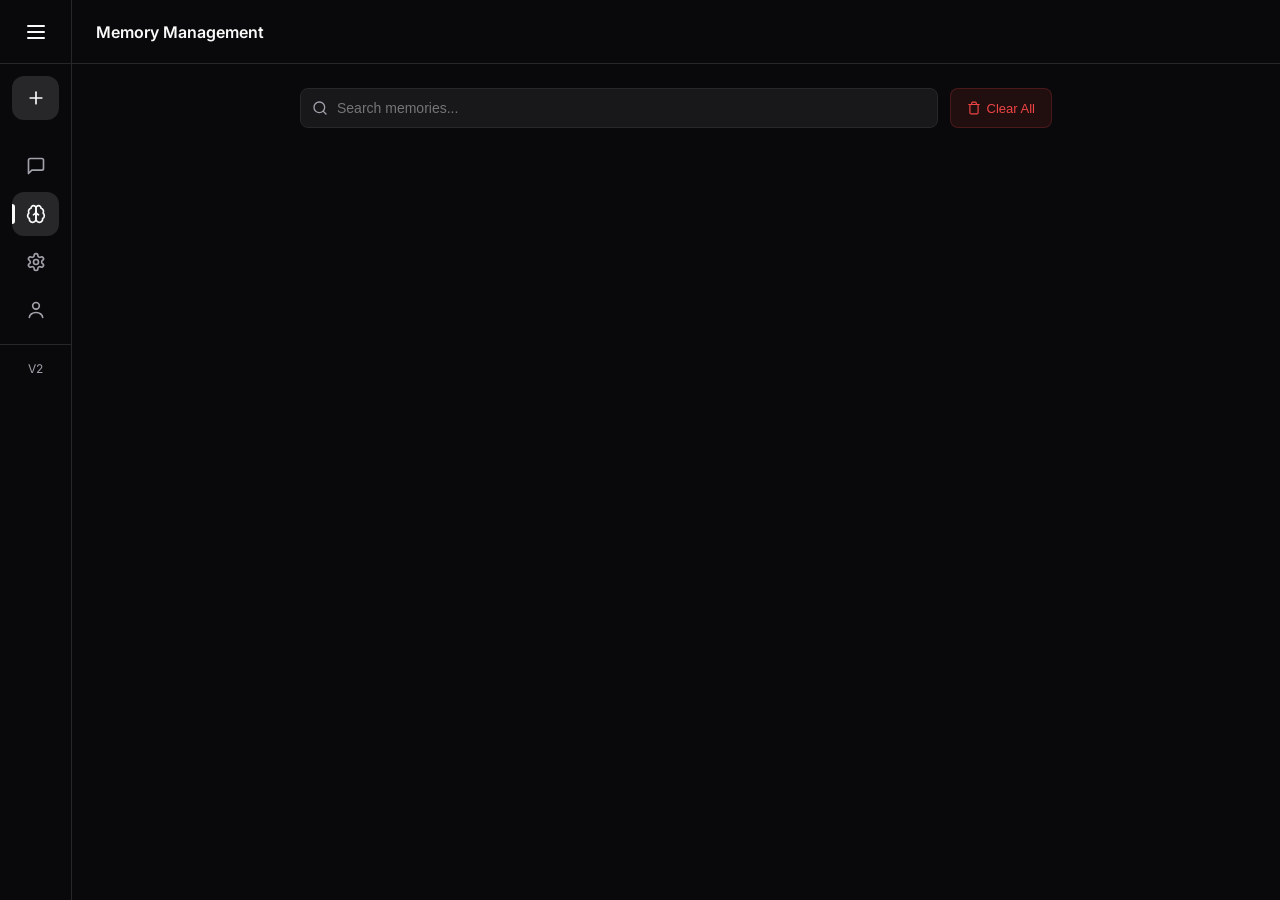
==== memory.html @ 8ae94535 "first commit" ====
<!doctype html>
<html lang="en">

<head>
  <meta charset="UTF-8" />
  <meta name="viewport" content="width=device-width, initial-scale=1.0" />
  <title>SparkV2 - Memory</title>
  <link rel="stylesheet" href="css/style.css" />
  <link rel="stylesheet" href="css/memory.css" />
  <link rel="preconnect" href="https://fonts.googleapis.com" />
  <link rel="preconnect" href="https://fonts.gstatic.com" crossorigin />
  <link href="https://fonts.googleapis.com/css2?family=Inter:wght@400;500;600&display=swap" rel="stylesheet" />
  <link rel="icon" href="assets/favicon.ico" />
</head>

<body data-theme="dark">
  <div class="app-container">
    <div id="mobile-overlay" class="overlay hidden"></div>

    <aside id="sidebar" class="sidebar collapsed">
      <div id="sidebar-header" class="sidebar-header" title="Click to Expand/Collapse">
        <div class="logo-group">
          <svg xmlns="http://www.w3.org/2000/svg" width="24" height="24" viewBox="0 0 24 24" fill="none"
            stroke="currentColor" stroke-width="2" stroke-linecap="round" stroke-linejoin="round">
            <line x1="4" x2="20" y1="12" y2="12"></line>
            <line x1="4" x2="20" y1="6" y2="6"></line>
            <line x1="4" x2="20" y1="18" y2="18"></line>
          </svg>
          <span class="sidebar-title fade-in-text">SparkV2</span>
        </div>
        <button id="sidebar-toggle-btn" class="sidebar-toggle-btn" aria-label="Toggle sidebar">
          <svg xmlns="http://www.w3.org/2000/svg" width="20" height="20" viewBox="0 0 24 24" fill="none"
            stroke="currentColor" stroke-width="2" stroke-linecap="round" stroke-linejoin="round" class="toggle-icon">
            <path d="m9 18 6-6-6-6" />
          </svg>
        </button>
      </div>

      <div class="new-chat-wrapper">
        <button class="new-chat-btn"
          onclick="localStorage.setItem('spark_chat_history', '[]'); window.location.href='index.html';"
          title="New Chat">
          <svg xmlns="http://www.w3.org/2000/svg" width="20" height="20" viewBox="0 0 24 24" fill="none"
            stroke="currentColor" stroke-width="2" stroke-linecap="round" stroke-linejoin="round">
            <path d="M5 12h14"></path>
            <path d="M12 5v14"></path>
          </svg>
          <span class="fade-in-text">New Chat</span>
        </button>
      </div>

      <nav class="sidebar-nav">
        <a href="index.html" class="nav-item" title="Chat">
          <svg xmlns="http://www.w3.org/2000/svg" width="20" height="20" viewBox="0 0 24 24" fill="none"
            stroke="currentColor" stroke-width="2" stroke-linecap="round" stroke-linejoin="round">
            <path d="M21 15a2 2 0 0 1-2 2H7l-4 4V5a2 2 0 0 1 2-2h14a2 2 0 0 1 2 2z"></path>
          </svg>
          <span class="nav-label fade-in-text">Chats</span>
        </a>
        <a href="memory.html" class="nav-item active" title="Memory">
          <svg xmlns="http://www.w3.org/2000/svg" width="20" height="20" viewBox="0 0 24 24" fill="none"
            stroke="currentColor" stroke-width="2" stroke-linecap="round" stroke-linejoin="round">
            <path d="M12 5a3 3 0 1 0-5.997.125 4 4 0 0 0-2.526 5.77 4 4 0 0 0 .556 6.588A4 4 0 1 0 12 18Z"></path>
            <path d="M12 5a3 3 0 1 1 5.997.125 4 4 0 0 1 2.526 5.77 4 4 0 0 1-.556 6.588A4 4 0 1 1 12 18Z"></path>
            <path d="M15 13a4.5 4.5 0 0 1-3-4 4.5 4.5 0 0 1-3 4"></path>
          </svg>
          <span class="nav-label fade-in-text">Memory</span>
        </a>
        <a href="settings.html" class="nav-item" title="Settings">
          <svg xmlns="http://www.w3.org/2000/svg" width="20" height="20" viewBox="0 0 24 24" fill="none"
            stroke="currentColor" stroke-width="2" stroke-linecap="round" stroke-linejoin="round">
            <path
              d="M12.22 2h-.44a2 2 0 0 0-2 2v.18a2 2 0 0 1-1 1.73l-.43.25a2 2 0 0 1-2 0l-.15-.08a2 2 0 0 0-2.73.73l-.22.38a2 2 0 0 0 .73 2.73l.15.1a2 2 0 0 1 1 1.72v.51a2 2 0 0 1-1 1.74l-.15.09a2 2 0 0 0-.73 2.73l.22.38a2 2 0 0 0 2.73.73l.15-.08a2 2 0 0 1 2 0l.43.25a2 2 0 0 1 1 1.73V20a2 2 0 0 0 2 2h.44a2 2 0 0 0 2-2v-.18a2 2 0 0 1 1-1.73l.43-.25a2 2 0 0 1 2 0l.15.08a2 2 0 0 0 2.73-.73l.22-.39a2 2 0 0 0-.73-2.73l-.15-.08a2 2 0 0 1-1-1.74v-.5a2 2 0 0 1 1-1.74l.15-.09a2 2 0 0 0 .73-2.73l-.22-.38a2 2 0 0 0-2.73-.73l-.15.08a2 2 0 0 1-2 0l-.43-.25a2 2 0 0 1-1-1.73V4a2 2 0 0 0-2-2z">
            </path>
            <circle cx="12" cy="12" r="3"></circle>
          </svg>
          <span class="nav-label fade-in-text">Settings</span>
        </a>
        <a href="profile.html" class="nav-item" title="Profile">
          <svg xmlns="http://www.w3.org/2000/svg" width="20" height="20" viewBox="0 0 24 24" fill="none"
            stroke="currentColor" stroke-width="2" stroke-linecap="round" stroke-linejoin="round">
            <!-- Head -->
            <path d="M20 21c0-3.3-3.6-6-8-6s-8 2.7-8 6" />
            <!-- Face -->
            <circle cx="12" cy="7" r="4" />
          </svg>
          <span class="nav-label fade-in-text">Profile</span>
        </a>
      </nav>

      <div class="sidebar-footer">V2</div>
    </aside>

    <main class="main-content">
      <header class="top-header">
        <div class="header-left">
          <button id="mobile-menu-btn" class="mobile-menu-btn" aria-label="Open menu">
            <svg xmlns="http://www.w3.org/2000/svg" width="24" height="24" viewBox="0 0 24 24" fill="none"
              stroke="currentColor" stroke-width="2" stroke-linecap="round" stroke-linejoin="round">
              <line x1="4" x2="20" y1="12" y2="12"></line>
              <line x1="4" x2="20" y1="6" y2="6"></line>
              <line x1="4" x2="20" y1="18" y2="18"></line>
            </svg>
          </button>
          <div class="header-branding">
            <h1>Memory Management</h1>
          </div>
        </div>
      </header>

      <div class="memory-container">
        <div class="memory-tools">
          <div class="search-wrapper">
            <svg xmlns="http://www.w3.org/2000/svg" width="16" height="16" viewBox="0 0 24 24" fill="none"
              stroke="currentColor" stroke-width="2" stroke-linecap="round" stroke-linejoin="round" class="search-icon">
              <circle cx="11" cy="11" r="8"></circle>
              <path d="m21 21-4.3-4.3"></path>
            </svg>
            <input type="text" id="memory-search" placeholder="Search memories..." class="search-input" />
          </div>
          <button id="clear-memory-btn" class="btn-danger">
            <svg xmlns="http://www.w3.org/2000/svg" width="14" height="14" viewBox="0 0 24 24" fill="none"
              stroke="currentColor" stroke-width="2" stroke-linecap="round" stroke-linejoin="round">
              <path d="M3 6h18"></path>
              <path d="M19 6v14c0 1-1 2-2 2H7c-1 0-2-1-2-2V6"></path>
              <path d="M8 6V4c0-1 1-2 2-2h4c1 0 2 1 2 2v2"></path>
            </svg>
            Clear All
          </button>
        </div>

        <div id="memory-list" class="memory-list"></div>
      </div>
    </main>

    <nav class="mobile-bottom-nav">
      <a href="index.html" class="mobile-nav-item">
        <svg xmlns="http://www.w3.org/2000/svg" width="20" height="20" viewBox="0 0 24 24" fill="none"
          stroke="currentColor" stroke-width="2" stroke-linecap="round" stroke-linejoin="round">
          <path d="M21 15a2 2 0 0 1-2 2H7l-4 4V5a2 2 0 0 1 2-2h14a2 2 0 0 1 2 2z"></path>
        </svg>
        <span>Chat</span>
      </a>
      <a href="memory.html" class="mobile-nav-item active">
        <svg xmlns="http://www.w3.org/2000/svg" width="20" height="20" viewBox="0 0 24 24" fill="none"
          stroke="currentColor" stroke-width="2" stroke-linecap="round" stroke-linejoin="round">
          <path d="M12 5a3 3 0 1 0-5.997.125 4 4 0 0 0-2.526 5.77 4 4 0 0 0 .556 6.588A4 4 0 1 0 12 18Z"></path>
          <path d="M12 5a3 3 0 1 1 5.997.125 4 4 0 0 1 2.526 5.77 4 4 0 0 1-.556 6.588A4 4 0 1 1 12 18Z"></path>
          <path d="M15 13a4.5 4.5 0 0 1-3-4 4.5 4.5 0 0 1-3 4"></path>
        </svg>
        <span>Memory</span>
      </a>
      <a href="settings.html" class="mobile-nav-item">
        <svg xmlns="http://www.w3.org/2000/svg" width="20" height="20" viewBox="0 0 24 24" fill="none"
          stroke="currentColor" stroke-width="2" stroke-linecap="round" stroke-linejoin="round">
          <path
            d="M12.22 2h-.44a2 2 0 0 0-2 2v.18a2 2 0 0 1-1 1.73l-.43.25a2 2 0 0 1-2 0l-.15-.08a2 2 0 0 0-2.73.73l-.22.38a2 2 0 0 0 .73 2.73l.15.1a2 2 0 0 1 1 1.72v.51a2 2 0 0 1-1 1.74l-.15.09a2 2 0 0 0-.73 2.73l.22.38a2 2 0 0 0 2.73.73l.15-.08a2 2 0 0 1 2 0l.43.25a2 2 0 0 1 1 1.73V20a2 2 0 0 0 2 2h.44a2 2 0 0 0 2-2v-.18a2 2 0 0 1 1-1.73l.43-.25a2 2 0 0 1 2 0l.15.08a2 2 0 0 0 2.73-.73l.22-.39a2 2 0 0 0-.73-2.73l-.15-.08a2 2 0 0 1-1-1.74v-.5a2 2 0 0 1 1-1.74l.15-.09a2 2 0 0 0 .73-2.73l-.22-.38a2 2 0 0 0-2.73-.73l-.15.08a2 2 0 0 1-2 0l-.43-.25a2 2 0 0 1-1-1.73V4a2 2 0 0 0-2-2z">
          </path>
          <circle cx="12" cy="12" r="3"></circle>
        </svg>
        <span>Settings</span>
      </a>
      <a href="profile.html" class="mobile-nav-item">
        <svg xmlns="http://www.w3.org/2000/svg" width="20" height="20" viewBox="0 0 24 24" fill="none"
          stroke="currentColor" stroke-width="2" stroke-linecap="round" stroke-linejoin="round">
          <path d="M19 21v-2a4 4 0 0 0-4-4H9a4 4 0 0 0-4 4v2"></path>
          <circle cx="12" cy="7" r="4"></circle>
        </svg>
        <span>Account</span>
      </a>
    </nav>
  </div>

  <script src="js/script.js" defer></script>
</body>

</html>
---- css/style.css ----
/* ==================== GLOBAL VARIABLES & RESET ==================== */
:root {
    /* DEFAULT: DARK MODE */
    --bg-main: #09090b;
    --bg-sidebar: #09090b;
    --bg-card: #18181b;
    --bg-hover: #27272a;
    --border-color: #27272a;
    --text-primary: #fafafa;
    --text-secondary: #a1a1aa;
    --text-placeholder: #8e8e8e;
    --welcome-secondary: #a1a1aa;
    
    --primary-white: #ffffff; 
    --btn-text: #000000;
    
    --input-bubble-bg: #1e1e1e;
    --input-bubble-focus: #2a2a2a;
    --user-avatar-bg: #3f3f46;
    --danger-bg: rgba(239, 68, 68, 0.1);
    --danger-text: #ef4444;
    --danger-border: rgba(239, 68, 68, 0.2);
}

/* LIGHT MODE OVERRIDES */
[data-theme="light"] {
    --bg-main: #ffffff;
    --bg-sidebar: #f9fafb;
    --bg-card: #ffffff;
    --bg-hover: #f4f4f5;
    --border-color: #e4e4e7;
    --text-primary: #09090b;
    --text-secondary: #71717a;
    --text-placeholder: #71717a;
    --welcome-secondary: #71717a;
    
    --primary-white: #18181b; 
    --btn-text: #ffffff;
    
    --input-bubble-bg: #f4f4f5;
    --input-bubble-focus: #ffffff;
    --user-avatar-bg: #e4e4e7;
    --danger-bg: #fee2e2;
    --danger-text: #dc2626;
    --danger-border: #fecaca;
}

/* ===== Custom Scrollbar (WebKit) ===== */
::-webkit-scrollbar {
    width: 8px;
    height: 8px;
}

::-webkit-scrollbar-track {
    background: transparent;
}

::-webkit-scrollbar-thumb {
    background-color: var(--border-color);
    border-radius: 999px;
}

::-webkit-scrollbar-thumb:hover {
    background-color: var(--border-color)
}

* {
    box-sizing: border-box;
    margin: 0;
    padding: 0;
}

body {
    font-family: 'Inter', sans-serif;
    background-color: var(--bg-main);
    color: var(--text-primary);
    overflow: hidden; 
    outline: none;
    -webkit-tap-highlight-color: transparent;
}

button:focus-visible,
input:focus-visible,
textarea:focus-visible,
a:focus-visible {
    outline: 2px solid var(--primary-white);
    outline-offset: 2px;
}

.app-container {
    display: flex;
    height: 100dvh; 
    width: 100%;
    overflow: hidden; 
}

/* ==================== LAYOUT HELPERS ==================== */
.center-container {
    max-width: 768px;
    width: 100%;
    margin: 0 auto; 
}

/* ==================== SIDEBAR STYLES ==================== */
.sidebar {
    width: 72px; 
    background-color: var(--bg-sidebar);
    border-right: 1px solid var(--border-color);
    display: flex;
    flex-direction: column;
    transition: width 0.4s cubic-bezier(0.25, 0.8, 0.25, 1), transform 0.3s ease;
    z-index: 50;
    height: 100%;
    overflow: hidden;
    flex-shrink: 0;
}

.sidebar.expanded {
    width: 260px;
}

.sidebar-header {
    height: 64px;
    width: 100%;
    display: flex;
    align-items: center;
    justify-content: space-between;
    padding: 0 12px 0 24px;
    border-bottom: 1px solid var(--border-color);
    white-space: nowrap;
    cursor: pointer;
}

.logo-group {
    display: flex;
    align-items: center;
    overflow: hidden;
}

.sidebar.collapsed .sidebar-header {
    padding: 0;
    justify-content: center;
}

.sidebar.collapsed .sidebar-title,
.sidebar.collapsed .sidebar-toggle-btn {
    display: none;
}

.sidebar-title {
    margin-left: 12px;
    font-weight: 600;
    color: var(--text-primary);
    opacity: 0;
    animation: fadeIn 0.3s forwards 0.1s;
}

.sidebar-toggle-btn {
    background: transparent;
    border: none;
    color: var(--text-secondary);
    cursor: pointer;
    padding: 6px;
    border-radius: 6px;
    display: flex;
    align-items: center;
    justify-content: center;
    transition: background 0.2s, color 0.2s;
}

.sidebar-toggle-btn:hover {
    background-color: var(--bg-hover);
    color: var(--text-primary);
}

.toggle-icon {
    transition: transform 0.4s cubic-bezier(0.34, 1.56, 0.64, 1);
}

.sidebar.expanded .toggle-icon {
    transform: rotate(180deg);
}

.new-chat-wrapper {
    padding: 12px;
    width: 100%;
}

.new-chat-btn {
    width: 100%;
    height: 44px;
    background-color: var(--bg-hover);
    color: var(--text-primary);
    border: none;
    border-radius: 12px;
    cursor: pointer;
    display: flex;
    align-items: center;
    justify-content: center;
    transition: all 0.2s;
    overflow: hidden;
    white-space: nowrap;
}

.sidebar.expanded .new-chat-btn {
    justify-content: flex-start;
    padding-left: 12px;
    background-color: var(--primary-white);
    color: var(--btn-text);
}

.sidebar.expanded .logo-expand {
    display: none;
}
.new-chat-btn span {
    margin-left: 10px;
    font-size: 14px;
    font-weight: 500;
}

.sidebar-nav {
    display: flex;
    flex-direction: column;
    gap: 4px;
    padding: 12px;
    width: 100%;
}

.nav-item {
    width: 100%;
    height: 44px;
    display: flex;
    align-items: center;
    justify-content: center;
    color: var(--text-secondary);
    border-radius: 12px;
    text-decoration: none;
    transition: all 0.2s;
    white-space: nowrap;
    overflow: hidden;
    position: relative;
}

.nav-item::before {
    content: '';
    position: absolute;
    left: 0;
    top: 50%;
    transform: translateY(-50%) scaleY(0);
    width: 3px;
    height: 20px;
    background-color: var(--text-primary);
    border-radius: 0 4px 4px 0;
    transition: transform 0.2s ease;
}

.nav-item:hover::before, .nav-item.active::before {
    transform: translateY(-50%) scaleY(1);
}

.sidebar.expanded .nav-item {
    justify-content: flex-start;
    padding-left: 12px;
}

.nav-item svg {
    min-width: 20px;
}

.nav-label {
    margin-left: 12px;
    font-size: 14px;
}

.nav-item:hover, .nav-item.active {
    background-color: var(--bg-hover);
    color: var(--text-primary);
}

.chat-history-section {
    flex: 1;
    padding: 24px 16px;
    overflow-y: auto;
    border-top: 1px solid var(--border-color);
    margin-top: auto;
    opacity: 0;
    transition: opacity 0.2s ease;
    display: none; 
}

.sidebar.expanded .chat-history-section {
    display: block;
    opacity: 1;
    transition-delay: 0.1s;
}

.history-label {
    font-size: 12px;
    font-weight: 600;
    color: var(--text-secondary);
    margin-bottom: 12px;
    text-transform: uppercase;
    letter-spacing: 0.5px;
}

.history-list {
    display: flex;
    flex-direction: column;
    gap: 8px;
    padding-left: 16px;
}

.history-item {
    font-size: 14px;
    color: var(--text-secondary);
    text-decoration: none;
    white-space: nowrap;
    overflow: hidden;
    text-overflow: ellipsis;
    padding: 6px 0;
    transition: color 0.2s;
}

.history-item:hover {
    color: var(--text-primary);
}

.fade-in-text {
    opacity: 0;
    transform: translateX(-10px);
    transition: opacity 0.3s ease, transform 0.3s ease;
    display: none; 
    white-space: nowrap;
}

.sidebar.expanded .fade-in-text {
    opacity: 1;
    transform: translateX(0);
    display: inline-block;
}

.sidebar-footer {
    padding: 16px;
    font-size: 12px;
    color: var(--text-secondary);
    border-top: 1px solid var(--border-color);
    width: 100%;
    text-align: center;
}
.sidebar.expanded .sidebar-footer {
    text-align: left;
    padding-left: 24px;
}

/* ==================== MAIN CONTENT ==================== */
.main-content {
    flex: 1;
    display: flex;
    flex-direction: column;
    position: relative;
    height: 100%;
}

.top-header {
    height: 64px;
    border-bottom: 1px solid var(--border-color);
    display: flex;
    align-items: center;
    justify-content: space-between;
    padding: 0 24px;
    flex-shrink: 0;
}

.header-left, .header-branding { display: flex; align-items: center; }
.header-branding { gap: 8px; }
.header-branding h1 { font-size: 16px; font-weight: 600; }
.header-right { display: flex; align-items: center; }

.profile-btn {
    background: none;
    border: none;
    cursor: pointer;
    padding: 0;
    border-radius: 50%;
    display: flex;
}

.profile-img {
    width: 32px;
    height: 32px;
    border-radius: 50%;
    object-fit: cover;
    border: 1px solid var(--border-color);
}

.mobile-menu-btn {
    display: none;
    background: none;
    border: none;
    color: var(--text-primary);
    cursor: pointer;
    margin-right: 16px;
}

/* ==================== CHAT AREA ==================== */
.chat-area {
    flex: 1;
    overflow-y: auto;
    padding: 24px;
    display: flex;
    flex-direction: column;
    gap: 24px;
    scroll-behavior: smooth;
}

.message-row {
    display: flex;
    gap: 16px;
    width: 100%;
    max-width: 768px;
    margin: 0 auto;
}

.message-row.user {
    flex-direction: row-reverse;
}

.message-content {
    display: flex;
    flex-direction: column;
    gap: 6px;
    max-width: 80%;
}

.message-bubble {
    padding: 0;
    font-size: 15px;
    line-height: 1.6;
    color: var(--text-primary);
}

.message-row.user .message-bubble {
    background-color: var(--bg-hover);
    padding: 10px 16px;
    border-radius: 18px;
    border-bottom-right-radius: 4px;
    color: var(--primary-white);
}

.message-row.ai .message-bubble {
    background-color: transparent;
    padding: 0;
}

.message-avatar {
    width: 32px;
    height: 32px;
    border-radius: 50%;
    flex-shrink: 0;
    display: flex;
    align-items: center;
    justify-content: center;
    background-color: var(--bg-hover);
}

.message-avatar svg {
    width: 18px;
    height: 18px;
}

.message-row.user .message-avatar {
    background-color: var(--user-avatar-bg);
}

.typing-indicator {
    display: flex;
    gap: 4px;
    padding: 12px 16px;
    background-color: var(--bg-card);
    border-radius: 18px;
    width: fit-content;
    border-bottom-left-radius: 4px;
}

.typing-dot {
    width: 6px;
    height: 6px;
    background-color: var(--text-secondary);
    border-radius: 50%;
    animation: bounce 1.4s infinite ease-in-out both;
}

.typing-dot:nth-child(1) { animation-delay: -0.32s; }
.typing-dot:nth-child(2) { animation-delay: -0.16s; }

@keyframes bounce {
    0%, 80%, 100% { transform: scale(0); }
    40% { transform: scale(1); }
}

.input-area {
    padding: 24px;
    background-color: var(--bg-main);
    width: 100%;
    transition: bottom 0.2s ease-in-out;
}

.clean-input-container {
    background-color: var(--bg-card);
    border: 1px solid var(--border-color);
    border-radius: 16px;
    padding: 12px 16px;
    display: flex;
    flex-direction: column;
    gap: 8px;
}

#chat-input {
    background: transparent;
    border: none;
    color: var(--text-primary);
    resize: none;
    outline: none;
    font-family: inherit;
    font-size: 15px;
    line-height: 1.5;
    min-height: 24px;
    max-height: 200px;
    width: 100%;
}
#chat-input::placeholder { color: var(--text-placeholder); }

.input-footer {
    display: flex;
    justify-content: space-between;
    align-items: center;
    margin-top: 4px;
}

.model-selector-wrapper { position: relative; }

.model-pill {
    display: flex;
    align-items: center;
    gap: 6px;
    background-color: rgba(255, 255, 255, 0.03);
    border: 1px solid var(--border-color);
    color: var(--text-secondary);
    font-size: 13px;
    font-weight: 500;
    padding: 4px 10px;
    border-radius: 999px;
    cursor: pointer;
    transition: all 0.2s;
}

.model-pill:hover {
    background-color: var(--bg-hover);
    border-color: var(--text-secondary);
    color: var(--text-primary);
}

.model-pill .spark-icon { color: var(--text-primary); }
.model-pill .chevron { opacity: 0.5; width: 12px; }

.model-menu {
    position: absolute;
    bottom: 115%;
    left: 0;
    width: 220px;
    background-color: var(--bg-card);
    border: 1px solid var(--border-color);
    border-radius: 12px;
    box-shadow: 0 4px 20px rgba(0,0,0,0.3);
    padding: 6px;
    z-index: 100;
    display: flex;
    flex-direction: column;
    gap: 2px;
    opacity: 1;
    transform: translateY(0);
    transition: opacity 0.2s, transform 0.2s;
}

.model-menu.hidden { display: none; opacity: 0; transform: translateY(10px); }

.model-option {
    padding: 10px;
    border-radius: 8px;
    cursor: pointer;
    display: flex;
    flex-direction: column;
    gap: 2px;
}

.model-option:hover, .model-option.selected { background-color: var(--bg-hover); }
.model-name { color: var(--text-primary); font-size: 13px; font-weight: 500; }
.model-desc { color: var(--text-secondary); font-size: 11px; }

.send-btn {
    width: 32px;
    height: 32px;
    background: transparent;
    border: none;
    border-radius: 8px;
    display: flex;
    align-items: center;
    justify-content: center;
    cursor: pointer;
    transition: all 0.2s;
    color: var(--text-secondary);
}

.send-btn:not(:disabled) { 
    background-color: var(--primary-white); 
    color: var(--btn-text); 
}
.send-btn:disabled { cursor: not-allowed; opacity: 0.5; }

.welcome-screen {
    margin: auto;
    text-align: center;
    opacity: 1;
    transition: opacity 0.25s ease, transform 0.25s ease;
}
.welcome-screen h2 { font-size: 1.6rem; margin-bottom: 8px; }
.welcome-screen p { font-size: 0.95rem; color: var(--welcome-secondary); }
.welcome-screen.hidden {
    opacity: 0;
    transform: scale(0.96);
    pointer-events: none;
    display: none; 
}

.mobile-bottom-nav { 
    display: none; 
    z-index: 999;
}

.overlay {
    position: fixed;
    top: 0; left: 0; right: 0; bottom: 0;
    background: rgba(0,0,0,0.5);
    z-index: 40;
}
.hidden { display: none; }
@keyframes fadeIn { to { opacity: 1; } }

.spark-icon {
    width: 20px;
    height: 20px;
    color: var(--primary-white);
}

@media (max-width: 768px) {
    .mobile-menu-btn { display: block; }
    .top-header { padding: 0 16px; }
    .header-branding h1 { margin-left: 0; }

    .sidebar { position: fixed; left: 0; top: 0; bottom: 0; width: 280px; transform: translateX(-100%); }
    .sidebar.open { transform: translateX(0); }
    .sidebar.open .sidebar-title, .sidebar.open .fade-in-text { display: inline-block !important; opacity: 1 !important; transform: translateX(0) !important; }
    .sidebar.open .sidebar-toggle-btn { display: flex !important; transform: rotate(180deg); }
    .sidebar.open .sidebar-header { justify-content: space-between !important; padding: 0 12px 0 24px !important; }
    .sidebar.open .new-chat-btn, .sidebar.open .nav-item { justify-content: flex-start !important; padding-left: 12px !important; }
    .sidebar.open .sidebar-footer { text-align: left !important; padding-left: 24px !important; }
    .sidebar .chat-history-section { display: block; opacity: 1; }

    .top-header {
        position: fixed;
        background-color: var(--bg-main);
        top: 0; left: 0; right: 0;
        z-index: 30;
        width: 100%;
    }

    .input-area {
        position: fixed;
        bottom: 60px;
        left: 0; right: 0;
        z-index: 30;
        padding: 12px 16px;
        background-color: transparent;
    }

    .mobile-bottom-nav {
        display: flex; position: fixed; bottom: 0; left: 0; right: 0; height: 60px;
        background: var(--bg-main); border-top: 1px solid var(--border-color);
        justify-content: space-around; align-items: center; z-index: 40;
    }
    .mobile-nav-item { display: flex; flex-direction: column; align-items: center; color: var(--text-secondary); font-size: 10px; text-decoration: none; gap: 4px; padding: 8px; }
    .mobile-nav-item.active { color: var(--primary-white); }

    .chat-area {
        height: 100dvh;
        overflow-y: auto;
        padding-top: 80px; 
        padding-bottom: var(--chat-bottom-space, 200px);
        display: block; 
    }
    
    .message-row { margin-bottom: 20px; }
    .message-row.user { gap: 0; }
    .logo-group svg{ display: none; }
}

/* ==================== BOT MESSAGE FORMATTING & CODE BLOCKS ==================== */

.message-bubble p {
    margin-bottom: 16px;
    line-height: 1.6;
}

.code-wrapper {
    margin: 24px 0;
    border: 1px solid var(--border-color);
    border-radius: 8px;
    background-color: #0d0d0d;
    overflow: hidden;
    width: 90%;
}

.code-header {
    background-color: #27272a;
    padding: 6px 12px;
    font-size: 11px;
    color: #a1a1aa;
    text-transform: uppercase;
    font-weight: 700;
    letter-spacing: 0.5px;
    border-bottom: 1px solid var(--border-color);
    user-select: none;
    
    /* ADDED: To position the copy button */
    display: flex;
    justify-content: space-between;
    align-items: center;
}

.code-wrapper pre {
    margin: 0 !important;
    padding: 16px;
    overflow-x: auto;
    background-color: transparent;
    border: none;
    border-radius: 0;
}

/* ADDED: Copy Button Styles */
.copy-btn {
    background: transparent;
    border: none;
    color: var(--text-secondary);
    cursor: pointer;
    font-size: 11px;
    font-family: inherit;
    font-weight: 600;
    transition: color 0.2s;
    padding: 2px 6px;
    border-radius: 4px;
}

.copy-btn:hover {
    color: var(--primary-white);
    background-color: rgba(255, 255, 255, 0.05);
}

.message-bubble ul, 
.message-bubble ol {
    margin: 16px 0;
    padding-left: 24px; 
}

.message-bubble li {
    margin-bottom: 8px; 
    color: var(--text-secondary);
}

.message-bubble li strong {
    color: var(--text-primary);
}

.message-bubble h1, 
.message-bubble h2, 
.message-bubble h3 {
    margin-top: 24px;
    margin-bottom: 12px;
    padding-bottom: 8px;
    border-bottom: 1px solid var(--border-color);
    color: var(--primary-white);
    font-weight: 600;
}

.message-bubble blockquote {
    background-color: rgba(255, 255, 255, 0.05);
    border-left: 4px solid var(--text-primary);
    padding: 12px 16px;
    margin: 16px 0;
    border-radius: 0 8px 8px 0;
    color: var(--text-secondary);
    font-style: italic;
}

.message-bubble :not(pre) > code {
    background-color: rgba(255, 255, 255, 0.1);
    color: #ff79c6;
    padding: 2px 6px;
    border-radius: 4px;
    font-family: 'Consolas', monospace;
    font-size: 0.9em;
}

.code-wrapper code {
    font-family: 'Consolas', 'Monaco', monospace;
    font-size: 14px;
    color: #e4e4e7;
}

/* ==================== SYNTAX HIGHLIGHTING COLORS (Atom One Dark) ==================== */
.hljs-comment, .hljs-quote { color: #5c6370; font-style: italic; }
.hljs-doctag, .hljs-keyword, .hljs-formula { color: #c678dd; }
.hljs-section, .hljs-name, .hljs-selector-tag, .hljs-deletion, .hljs-subst { color: #e06c75; }
.hljs-literal { color: #56b6c2; }
.hljs-string, .hljs-regexp, .hljs-addition, .hljs-attribute, .hljs-meta .hljs-string { color: #98c379; }
.hljs-attr, .hljs-variable, .hljs-template-variable, .hljs-type, .hljs-selector-class, .hljs-selector-attr, .hljs-selector-pseudo, .hljs-number { color: #d19a66; }
.hljs-symbol, .hljs-bullet, .hljs-link, .hljs-meta, .hljs-selector-id, .hljs-title { color: #61aeee; }
.hljs-built_in, .hljs-title.class_, .hljs-class .hljs-title { color: #e6c07b; }
.hljs-emphasis { font-style: italic; }
.hljs-strong { font-weight: bold; }
.hljs-link { text-decoration: underline; }
---- css/memory.css ----
/* ==================== MEMORY PAGE STYLES ==================== */
:root {
    /* ... your existing variables ... */
    
    /* Default (Dark Mode) Danger Colors */
    --danger-bg: rgba(239, 68, 68, 0.1);    /* Faint Red */
    --danger-text: #ef4444;                 /* Bright Red */
    --danger-border: rgba(239, 68, 68, 0.2);
}

[data-theme="light"] {
    /* ... your existing light variables ... */
    
    /* Light Mode Danger Colors (Darker text for readability) */
    --danger-bg: #fee2e2;                   /* Solid light pale red */
    --danger-text: #dc2626;                 /* Darker Red 600 */
    --danger-border: #fecaca;
}

.memory-container {
    padding: 24px;
    width: 100%;
    max-width: 800px;
    margin: 0 auto;
    height: 100%;
    display: flex;
    flex-direction: column;
}

.memory-tools {
    display: flex;
    gap: 12px;
    margin-bottom: 24px;
}

.search-wrapper {
    flex: 1;
    position: relative;
    display: flex;
    align-items: center;
}

.search-icon {
    position: absolute;
    left: 12px;
    color: var(--text-secondary);
    pointer-events: none;
    width: 16px; /* Ensure icon has size */
    height: 16px;
}

.search-input {
    width: 100%;
    height: 40px;
    background-color: var(--bg-card);
    border: 1px solid var(--border-color);
    border-radius: 8px;
    padding-left: 36px;
    color: var(--text-primary);
    font-size: 14px;
    outline: none;
    transition: all 0.2s ease;
}

.search-input:focus {
    border-color: var(--text-primary);
    /* Add subtle shadow on focus for Light Mode */
    box-shadow: 0 0 0 2px var(--bg-hover);
}

/* Updated Danger Button using Variables */
.btn-danger {
    height: 40px;
    padding: 0 16px;
    background-color: var(--danger-bg);
    border: 1px solid var(--danger-border);
    color: var(--danger-text);
    border-radius: 8px;
    font-size: 13px;
    font-weight: 500;
    cursor: pointer;
    display: flex;
    align-items: center;
    gap: 6px;
    transition: all 0.2s;
}

.btn-danger:hover {
    opacity: 0.8; /* Simple hover effect that works for both modes */
}

.memory-list {
    display: flex;
    flex-direction: column;
    gap: 12px;
    overflow-y: auto;
    padding-bottom: 24px;
}

.memory-card {
    background-color: var(--bg-card);
    border: 1px solid var(--border-color);
    border-radius: 12px;
    padding: 16px;
    display: flex;
    justify-content: space-between;
    align-items: flex-start;
    animation: fadeIn 0.3s ease;
    transition: all 0.2s ease;
}

/* Light Mode Polish: Add shadow so white cards stand out on white bg */
[data-theme="light"] .memory-card {
    box-shadow: 0 2px 8px rgba(0, 0, 0, 0.04);
    border-color: transparent; /* Cleaner look in light mode */
}

.memory-card:hover {
    border-color: var(--text-secondary);
    transform: translateY(-1px);
}

[data-theme="light"] .memory-card:hover {
    border-color: var(--border-color);
    box-shadow: 0 4px 12px rgba(0, 0, 0, 0.08);
}

.memory-text {
    font-size: 14px;
    color: var(--text-primary);
    line-height: 1.5;
    margin-right: 16px;
}

.memory-date {
    display: block;
    font-size: 11px;
    color: var(--text-secondary);
    margin-top: 6px;
}

/* Updated Delete Icon Button */
.delete-memory-btn {
    background: none;
    border: none;
    color: var(--text-secondary);
    cursor: pointer;
    padding: 6px; /* Slightly larger touch target */
    border-radius: 6px;
    transition: all 0.2s;
    flex-shrink: 0;
    display: flex;
    align-items: center;
    justify-content: center;
}

.delete-memory-btn:hover {
    background-color: var(--danger-bg);
    color: var(--danger-text);
}

/* Empty State */
.empty-state {
    text-align: center;
    color: var(--text-secondary);
    font-size: 14px;
    margin-top: 48px;
    display: flex;
    flex-direction: column;
    align-items: center;
    gap: 12px;
}

/* ==================== MOBILE LAYOUT FIXES ==================== */
@media (max-width: 768px) {
    .memory-container {
        /* Matches your new fixed header/nav heights */
        padding-top: 88px; 
        padding-bottom: 84px;
        height: auto;
        min-height: 100dvh;
    }
}
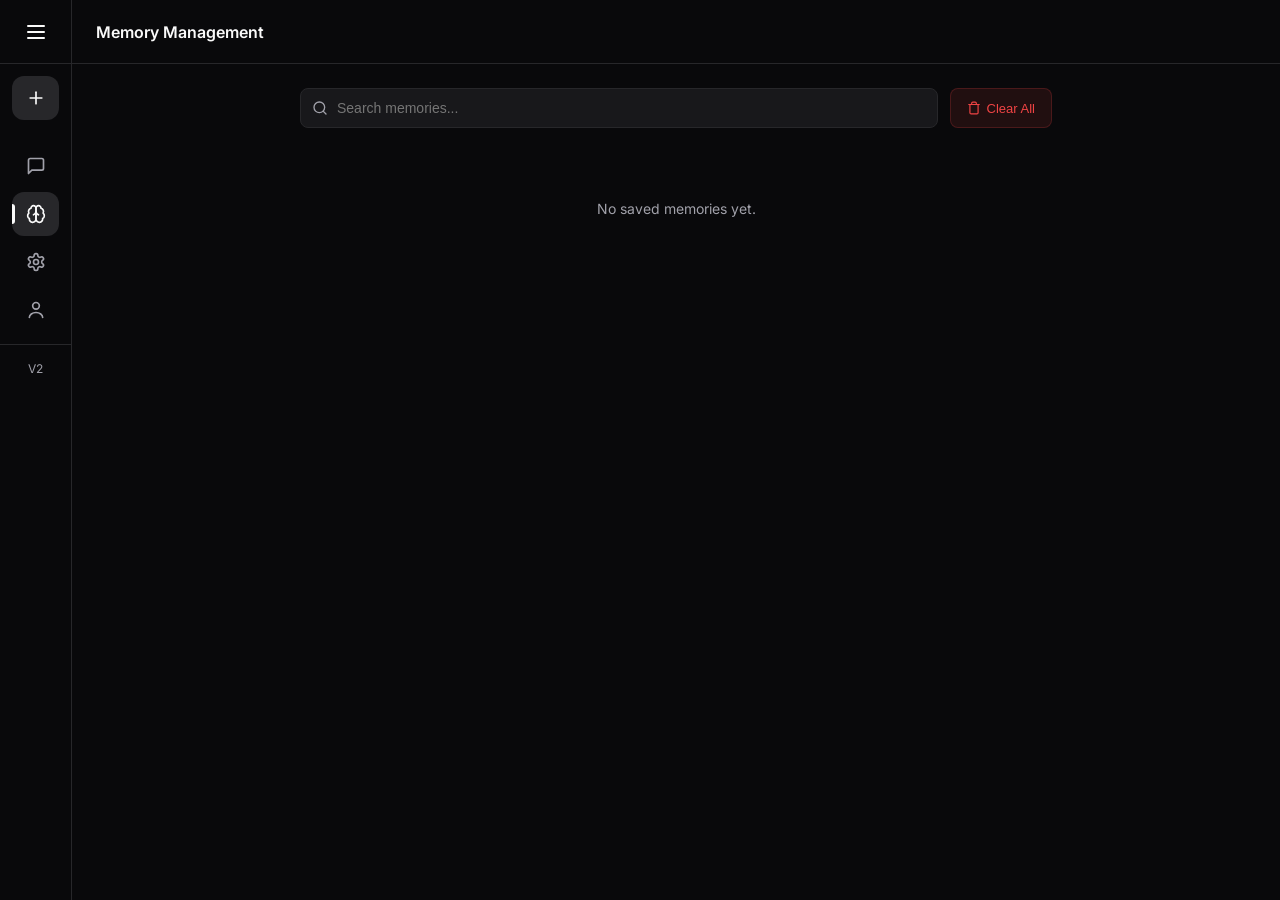
==== commit 6965ed47: "feat: add core frontend UI scripts, styles, and offline API integration for chat interface" ====
--- a/memory.html
+++ b/memory.html
@@ -5,8 +5,22 @@
   <meta charset="UTF-8" />
   <meta name="viewport" content="width=device-width, initial-scale=1.0" />
   <title>SparkV2 - Memory</title>
-  <link rel="stylesheet" href="css/style.css" />
-  <link rel="stylesheet" href="css/memory.css" />
+  <base href="/">
+    <style>
+        #app-loader{position:fixed;top:0;left:0;width:100vw;height:100vh;background-color:#09090b;z-index:999999;display:flex;flex-direction:column;align-items:center;justify-content:center;font-family:-apple-system,BlinkMacSystemFont,"Segoe UI",Roboto,sans-serif;color:#fafafa;transition:opacity .4s ease,visibility .4s ease}
+        #app-loader.fade-out{opacity:0;visibility:hidden;pointer-events:none}
+        .loader-icon-box{width:54px;height:54px;border-radius:14px;background:linear-gradient(135deg,#6366f1,#ec4899);display:flex;align-items:center;justify-content:center;margin-bottom:18px;box-shadow:0 0 25px rgba(99,102,241,.45)}
+        .loader-app-title{font-size:1.3rem;font-weight:700;margin-bottom:6px}
+        .loader-app-sub{font-size:.85rem;color:#a1a1aa;margin-bottom:22px}
+        .loader-bar-bg{width:160px;height:3px;background:rgba(255,255,255,.1);border-radius:99px;overflow:hidden;position:relative}
+        .loader-bar-fill{width:45%;height:100%;background:linear-gradient(90deg,#6366f1,#a855f7);border-radius:99px;position:absolute;animation:loader-slide 1.4s infinite ease-in-out}
+        @keyframes loader-slide{0%{left:-45%}100%{left:100%}}
+    </style>
+    <script>
+        (function(){function r(){var l=document.getElementById('app-loader');if(l&&!l.classList.contains('fade-out')){l.classList.add('fade-out');setTimeout(function(){if(l&&l.parentNode)l.parentNode.removeChild(l);},450);}}window.addEventListener('load',function(){setTimeout(r,250);});setTimeout(r,2500);})();
+    </script>
+    <link rel="stylesheet" href="/css/style.css?v=3" />
+    <link rel="stylesheet" href="/css/memory.css?v=3" />
   <link rel="preconnect" href="https://fonts.googleapis.com" />
   <link rel="preconnect" href="https://fonts.gstatic.com" crossorigin />
   <link href="https://fonts.googleapis.com/css2?family=Inter:wght@400;500;600&display=swap" rel="stylesheet" />
@@ -14,6 +28,12 @@
 </head>
 
 <body data-theme="dark">
+  <div id="app-loader">
+    <div class="loader-icon-box"><svg width="26" height="26" viewBox="0 0 256 256" xmlns="http://www.w3.org/2000/svg"><path d="M150 10 L60 140 H120 L100 246 L196 116 H136 Z" fill="white" /></svg></div>
+    <div class="loader-app-title">SparkV2 AI</div>
+    <div class="loader-app-sub">Loading memory...</div>
+    <div class="loader-bar-bg"><div class="loader-bar-fill"></div></div>
+  </div>
   <div class="app-container">
     <div id="mobile-overlay" class="overlay hidden"></div>
 
@@ -38,7 +58,7 @@
 
       <div class="new-chat-wrapper">
         <button class="new-chat-btn"
-          onclick="localStorage.setItem('spark_chat_history', '[]'); window.location.href='index.html';"
+          onclick="localStorage.removeItem('spark_active_session_id'); window.location.href='index.html';"
           title="New Chat">
           <svg xmlns="http://www.w3.org/2000/svg" width="20" height="20" viewBox="0 0 24 24" fill="none"
             stroke="currentColor" stroke-width="2" stroke-linecap="round" stroke-linejoin="round">
@@ -171,7 +191,8 @@
     </nav>
   </div>
 
-  <script src="js/script.js" defer></script>
+  <script src="js/offline-api.js?v=6"></script>
+  <script src="js/script.js?v=6" defer></script>
 </body>
 
-</html>+</html>
--- a/css/style.css
+++ b/css/style.css
@@ -306,23 +306,73 @@
 .history-list {
     display: flex;
     flex-direction: column;
-    gap: 8px;
-    padding-left: 16px;
+    gap: 4px;
+    padding-left: 0;
 }
 
 .history-item {
-    font-size: 14px;
+    display: flex;
+    align-items: center;
+    justify-content: space-between;
+    font-size: 13.5px;
     color: var(--text-secondary);
     text-decoration: none;
+    padding: 7px 10px;
+    border-radius: 8px;
+    transition: all 0.2s ease;
+    cursor: pointer;
+    position: relative;
+    user-select: none;
+}
+
+.history-item:hover {
+    background-color: var(--bg-hover);
+    color: var(--text-primary);
+}
+
+.history-item.active {
+    background-color: var(--bg-hover);
+    color: var(--text-primary);
+    font-weight: 500;
+}
+
+.history-item-title {
     white-space: nowrap;
     overflow: hidden;
     text-overflow: ellipsis;
-    padding: 6px 0;
-    transition: color 0.2s;
-}
-
-.history-item:hover {
-    color: var(--text-primary);
+    flex: 1;
+    margin-right: 6px;
+}
+
+.delete-chat-btn {
+    background: none;
+    border: none;
+    color: var(--text-secondary);
+    cursor: pointer;
+    padding: 2px 4px;
+    border-radius: 4px;
+    display: flex;
+    align-items: center;
+    justify-content: center;
+    opacity: 0;
+    transition: opacity 0.15s, color 0.15s, background-color 0.15s;
+    flex-shrink: 0;
+}
+
+.history-item:hover .delete-chat-btn {
+    opacity: 1;
+}
+
+.delete-chat-btn:hover {
+    color: var(--danger-text, #ef4444);
+    background-color: rgba(239, 68, 68, 0.15);
+}
+
+.history-empty {
+    font-size: 13px;
+    color: var(--text-placeholder);
+    padding: 8px 4px;
+    font-style: italic;
 }
 
 .fade-in-text {
@@ -828,3 +878,82 @@
 .hljs-emphasis { font-style: italic; }
 .hljs-strong { font-weight: bold; }
 .hljs-link { text-decoration: underline; }
+
+/* ==================== THOUGHT PROCESS (QWEN REASONING) ==================== */
+.thought-box {
+    background: rgba(99, 102, 241, 0.07);
+    border: 1px solid rgba(99, 102, 241, 0.25);
+    border-radius: 8px;
+    margin: 8px 0 14px 0;
+    overflow: hidden;
+    font-size: 0.9em;
+}
+
+.thought-box.streaming {
+    border-color: rgba(99, 102, 241, 0.45);
+    box-shadow: 0 0 12px rgba(99, 102, 241, 0.15);
+}
+
+.thought-header {
+    padding: 8px 12px;
+    display: flex;
+    align-items: center;
+    gap: 8px;
+    cursor: pointer;
+    user-select: none;
+    background: rgba(99, 102, 241, 0.1);
+    font-weight: 600;
+    color: #a5b4fc;
+}
+
+.thought-box summary {
+    list-style: none;
+}
+.thought-box summary::-webkit-details-marker {
+    display: none;
+}
+
+.thought-body {
+    padding: 10px 14px;
+    color: var(--text-secondary);
+    border-top: 1px solid rgba(99, 102, 241, 0.2);
+    font-style: italic;
+    font-size: 0.92em;
+    line-height: 1.5;
+}
+
+.thought-spinner {
+    width: 12px;
+    height: 12px;
+    border: 2px solid #a5b4fc;
+    border-top-color: transparent;
+    border-radius: 50%;
+    display: inline-block;
+    animation: thought-spin 0.8s linear infinite;
+}
+
+@keyframes thought-spin {
+    to { transform: rotate(360deg); }
+}
+
+/* Server Status Indicator */
+.server-status-pill {
+    display: flex;
+    align-items: center;
+    gap: 6px;
+    padding: 4px 10px;
+    background: rgba(255, 255, 255, 0.05);
+    border: 1px solid var(--border-color);
+    border-radius: 999px;
+    font-size: 0.75rem;
+    color: var(--text-secondary);
+    margin-left: 12px;
+}
+
+.server-status-dot {
+    width: 8px;
+    height: 8px;
+    border-radius: 50%;
+    background-color: #f59e0b;
+    transition: background-color 0.3s ease;
+}
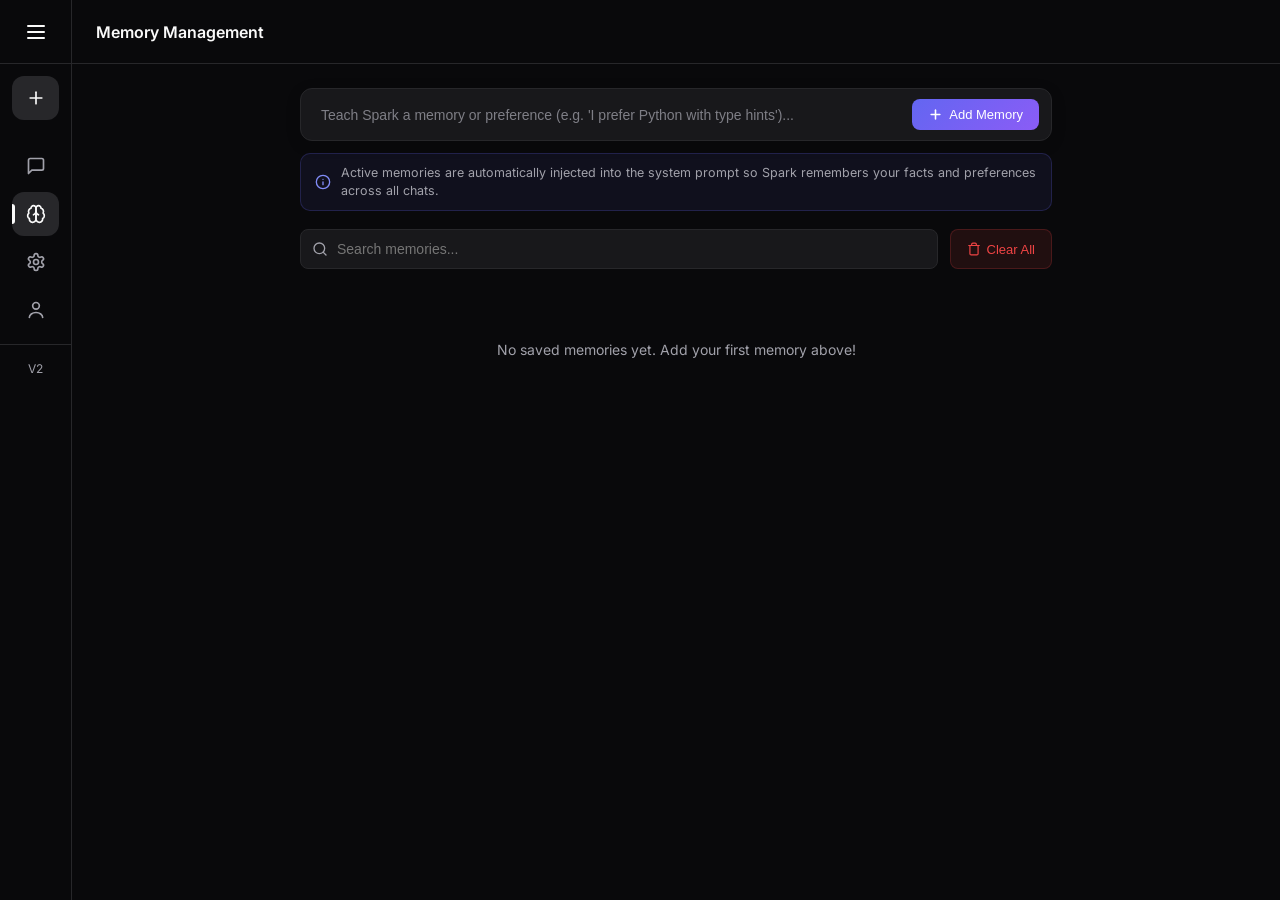
==== commit 5cd70e12: "feat: add memory management UI and offline API client for chat sessions" ====
--- a/memory.html
+++ b/memory.html
@@ -58,7 +58,6 @@
 
       <div class="new-chat-wrapper">
         <button class="new-chat-btn"
-          onclick="localStorage.removeItem('spark_active_session_id'); window.location.href='index.html';"
           title="New Chat">
           <svg xmlns="http://www.w3.org/2000/svg" width="20" height="20" viewBox="0 0 24 24" fill="none"
             stroke="currentColor" stroke-width="2" stroke-linecap="round" stroke-linejoin="round">
@@ -70,7 +69,7 @@
       </div>
 
       <nav class="sidebar-nav">
-        <a href="index.html" class="nav-item" title="Chat">
+        <a href="/" class="nav-item" title="Chat">
           <svg xmlns="http://www.w3.org/2000/svg" width="20" height="20" viewBox="0 0 24 24" fill="none"
             stroke="currentColor" stroke-width="2" stroke-linecap="round" stroke-linejoin="round">
             <path d="M21 15a2 2 0 0 1-2 2H7l-4 4V5a2 2 0 0 1 2-2h14a2 2 0 0 1 2 2z"></path>
@@ -107,6 +106,23 @@
           <span class="nav-label fade-in-text">Profile</span>
         </a>
       </nav>
+
+      <!-- chat chat-history-section -->
+      <div class="chat-history-section fade-in-text">
+        <div class="history-label">Recent Chats</div>
+        <div class="sidebar-search-box">
+          <svg xmlns="http://www.w3.org/2000/svg" width="13" height="13" viewBox="0 0 24 24" fill="none"
+            stroke="currentColor" stroke-width="2" stroke-linecap="round" stroke-linejoin="round"
+            class="sidebar-search-icon">
+            <circle cx="11" cy="11" r="8"></circle>
+            <path d="m21 21-4.3-4.3"></path>
+          </svg>
+          <input type="text" id="sidebar-search-input" placeholder="Search chats..." class="sidebar-search-field" autocomplete="off" />
+        </div>
+        <div class="history-list" id="sidebar-history-list">
+          <!-- Dynamically populated from chat sessions -->
+        </div>
+      </div>
 
       <div class="sidebar-footer">V2</div>
     </aside>
@@ -129,6 +145,27 @@
       </header>
 
       <div class="memory-container">
+        <!-- Add Memory Form -->
+        <div class="add-memory-card">
+          <input type="text" id="new-memory-input" placeholder="Teach Spark a memory or preference (e.g. 'I prefer Python with type hints')..." class="add-memory-input" autocomplete="off" />
+          <button type="button" id="add-memory-btn" class="add-memory-submit-btn">
+            <svg xmlns="http://www.w3.org/2000/svg" width="15" height="15" viewBox="0 0 24 24" fill="none" stroke="currentColor" stroke-width="2.5" stroke-linecap="round" stroke-linejoin="round">
+              <path d="M12 5v14"></path>
+              <path d="M5 12h14"></path>
+            </svg>
+            <span>Add Memory</span>
+          </button>
+        </div>
+
+        <div class="memory-info-banner">
+          <svg xmlns="http://www.w3.org/2000/svg" width="16" height="16" viewBox="0 0 24 24" fill="none" stroke="currentColor" stroke-width="2" stroke-linecap="round" stroke-linejoin="round" class="info-icon">
+            <circle cx="12" cy="12" r="10"></circle>
+            <line x1="12" y1="16" x2="12" y2="12"></line>
+            <line x1="12" y1="8" x2="12.01" y2="8"></line>
+          </svg>
+          <span>Active memories are automatically injected into the system prompt so Spark remembers your facts and preferences across all chats.</span>
+        </div>
+
         <div class="memory-tools">
           <div class="search-wrapper">
             <svg xmlns="http://www.w3.org/2000/svg" width="16" height="16" viewBox="0 0 24 24" fill="none"
@@ -154,7 +191,7 @@
     </main>
 
     <nav class="mobile-bottom-nav">
-      <a href="index.html" class="mobile-nav-item">
+      <a href="/" class="mobile-nav-item">
         <svg xmlns="http://www.w3.org/2000/svg" width="20" height="20" viewBox="0 0 24 24" fill="none"
           stroke="currentColor" stroke-width="2" stroke-linecap="round" stroke-linejoin="round">
           <path d="M21 15a2 2 0 0 1-2 2H7l-4 4V5a2 2 0 0 1 2-2h14a2 2 0 0 1 2 2z"></path>
@@ -191,8 +228,8 @@
     </nav>
   </div>
 
-  <script src="js/offline-api.js?v=6"></script>
-  <script src="js/script.js?v=6" defer></script>
+  <script src="js/offline-api.js?v=10"></script>
+  <script src="js/script.js?v=10" defer></script>
 </body>
 
 </html>
--- a/css/style.css
+++ b/css/style.css
@@ -424,7 +424,31 @@
 .header-left, .header-branding { display: flex; align-items: center; }
 .header-branding { gap: 8px; }
 .header-branding h1 { font-size: 16px; font-weight: 600; }
-.header-right { display: flex; align-items: center; }
+.header-right {
+    display: flex;
+    align-items: center;
+    gap: 10px;
+}
+
+.header-action-btn {
+    width: 32px;
+    height: 32px;
+    border-radius: 8px;
+    background: transparent;
+    border: 1px solid var(--border-color);
+    color: var(--text-secondary);
+    display: flex;
+    align-items: center;
+    justify-content: center;
+    cursor: pointer;
+    transition: all 0.2s ease;
+}
+
+.header-action-btn:hover {
+    background: var(--bg-hover);
+    color: var(--text-primary);
+    border-color: #6366f1;
+}
 
 .profile-btn {
     background: none;
@@ -473,6 +497,10 @@
 
 .message-row.user {
     flex-direction: row-reverse;
+}
+
+.message-row.user .message-content {
+    align-items: flex-end;
 }
 
 .message-content {
@@ -501,6 +529,201 @@
     background-color: transparent;
     padding: 0;
 }
+
+/* ==================== MESSAGE ACTION BAR ==================== */
+.message-action-bar {
+    display: flex;
+    align-items: center;
+    gap: 5px;
+    margin-top: 6px;
+    opacity: 0;
+    transition: opacity 0.2s ease, transform 0.2s ease;
+    transform: translateY(2px);
+}
+
+.message-row:hover .message-action-bar,
+.message-row:focus-within .message-action-bar {
+    opacity: 1;
+    transform: translateY(0);
+}
+
+.message-action-bar.user {
+    justify-content: flex-end;
+}
+
+.msg-action-btn {
+    display: inline-flex;
+    align-items: center;
+    gap: 4px;
+    padding: 3px 8px;
+    background: rgba(255, 255, 255, 0.04);
+    border: 1px solid var(--border-color);
+    border-radius: 6px;
+    color: var(--text-secondary);
+    font-size: 11px;
+    font-family: inherit;
+    cursor: pointer;
+    transition: all 0.15s ease;
+}
+
+.msg-action-btn:hover {
+    background: var(--bg-hover);
+    color: var(--text-primary);
+    border-color: rgba(255, 255, 255, 0.18);
+}
+
+.msg-action-btn.copied {
+    color: #10b981;
+    border-color: rgba(16, 185, 129, 0.4);
+    background: rgba(16, 185, 129, 0.1);
+}
+
+.msg-action-btn.delete:hover {
+    color: #ef4444;
+    border-color: rgba(239, 68, 68, 0.4);
+    background: rgba(239, 68, 68, 0.1);
+}
+
+/* Inline Message Editor (ChatGPT / Claude pattern) */
+.inline-message-editor {
+    width: 100%;
+    min-width: 280px;
+    max-width: 650px;
+    background: var(--bg-card);
+    border: 1px solid rgba(99, 102, 241, 0.45);
+    border-radius: 12px;
+    padding: 10px 12px;
+    box-shadow: 0 4px 16px rgba(0, 0, 0, 0.25);
+    margin: 4px 0;
+    display: flex;
+    flex-direction: column;
+    gap: 8px;
+}
+
+.inline-edit-textarea {
+    width: 100%;
+    background: transparent;
+    border: none;
+    outline: none;
+    color: var(--text-primary);
+    font-family: inherit;
+    font-size: 14px;
+    line-height: 1.5;
+    resize: none;
+    min-height: 44px;
+    max-height: 220px;
+}
+
+.inline-edit-actions {
+    display: flex;
+    align-items: center;
+    justify-content: flex-end;
+    gap: 8px;
+}
+
+.inline-edit-btn {
+    padding: 6px 14px;
+    border-radius: 8px;
+    font-size: 12px;
+    font-weight: 500;
+    cursor: pointer;
+    transition: all 0.15s ease;
+    border: 1px solid var(--border-color);
+}
+
+.inline-edit-btn.cancel {
+    background: transparent;
+    color: var(--text-secondary);
+}
+
+.inline-edit-btn.cancel:hover {
+    background: var(--bg-hover);
+    color: var(--text-primary);
+}
+
+.inline-edit-btn.send {
+    background: #6366f1;
+    color: #ffffff;
+    border-color: #6366f1;
+}
+
+.inline-edit-btn.send:hover {
+    background: #4f46e5;
+    border-color: #4f46e5;
+}
+
+.msg-action-btn.speaking {
+    color: #818cf8;
+    border-color: rgba(99, 102, 241, 0.5);
+    background: rgba(99, 102, 241, 0.15);
+    animation: pulseSpeaking 1.5s infinite;
+}
+
+@keyframes pulseSpeaking {
+    0%, 100% { opacity: 1; }
+    50% { opacity: 0.65; }
+}
+
+.perf-stats-chip {
+    font-size: 11px;
+    font-weight: 500;
+    color: var(--text-secondary);
+    opacity: 0.75;
+    margin-left: 6px;
+    padding: 2px 7px;
+    border-radius: 6px;
+    background: rgba(255, 255, 255, 0.04);
+    border: 1px solid var(--border-color);
+    display: inline-flex;
+    align-items: center;
+    gap: 4px;
+    user-select: none;
+    letter-spacing: 0.2px;
+}
+
+.perf-stats-chip svg {
+    color: #f59e0b;
+}
+
+/* Sidebar Search Box */
+.sidebar-search-box {
+    position: relative;
+    margin: 8px 12px 10px 12px;
+    display: flex;
+    align-items: center;
+}
+
+.sidebar-search-icon {
+    position: absolute;
+    left: 8px;
+    color: var(--text-secondary);
+    pointer-events: none;
+    opacity: 0.7;
+}
+
+.sidebar-search-field {
+    width: 100%;
+    background: rgba(255, 255, 255, 0.04);
+    border: 1px solid var(--border-color);
+    border-radius: 7px;
+    padding: 6px 10px 6px 28px;
+    font-size: 12px;
+    color: var(--text-primary);
+    outline: none;
+    transition: all 0.2s ease;
+}
+
+.sidebar-search-field:focus {
+    border-color: var(--accent-color, #6366f1);
+    background: rgba(255, 255, 255, 0.07);
+    box-shadow: 0 0 0 2px rgba(99, 102, 241, 0.2);
+}
+
+.sidebar-search-field::placeholder {
+    color: var(--text-secondary);
+    opacity: 0.7;
+}
+
 
 .message-avatar {
     width: 32px;
@@ -957,3 +1180,531 @@
     background-color: #f59e0b;
     transition: background-color 0.3s ease;
 }
+
+
+/* Quick Thinking Toggle Pill */
+#thinking-quick-toggle.active {
+    background-color: rgba(99, 102, 241, 0.16);
+    border-color: #6366f1;
+    color: #a5b4fc;
+}
+#thinking-quick-toggle:hover {
+    background-color: var(--bg-hover);
+    border-color: var(--text-secondary);
+}
+
+
+/* ==================== IMAGE ATTACHMENTS & GENERATION ==================== */
+
+/* Input Drag Over Feedback */
+.clean-input-container.drag-over {
+    border-color: #6366f1 !important;
+    background-color: rgba(99, 102, 241, 0.08) !important;
+    box-shadow: 0 0 25px rgba(99, 102, 241, 0.35) !important;
+}
+
+/* Attachments Preview Tray above Chat Input */
+.attachments-preview-tray {
+    display: flex;
+    align-items: center;
+    gap: 10px;
+    padding: 10px 14px 6px 14px;
+    overflow-x: auto;
+    max-width: 100%;
+    animation: traySlideDown 0.2s ease-out;
+}
+
+.attachments-preview-tray.hidden {
+    display: none;
+}
+
+@keyframes traySlideDown {
+    from { opacity: 0; transform: translateY(-6px); }
+    to { opacity: 1; transform: translateY(0); }
+}
+
+.attachment-preview-card {
+    position: relative;
+    width: 68px;
+    height: 68px;
+    border-radius: 10px;
+    overflow: hidden;
+    border: 1px solid var(--border-color);
+    background: var(--bg-card);
+    flex-shrink: 0;
+    box-shadow: 0 2px 8px rgba(0, 0, 0, 0.2);
+    transition: transform 0.15s ease, border-color 0.2s;
+}
+
+.attachment-preview-card:hover {
+    transform: translateY(-2px);
+    border-color: #6366f1;
+}
+
+.attachment-preview-card img {
+    width: 100%;
+    height: 100%;
+    object-fit: cover;
+    display: block;
+}
+
+.attachment-remove-btn {
+    position: absolute;
+    top: 3px;
+    right: 3px;
+    width: 20px;
+    height: 20px;
+    border-radius: 50%;
+    background: rgba(15, 15, 20, 0.85);
+    border: 1px solid rgba(255, 255, 255, 0.25);
+    color: #fff;
+    font-size: 13px;
+    font-weight: 700;
+    display: flex;
+    align-items: center;
+    justify-content: center;
+    cursor: pointer;
+    line-height: 1;
+    transition: all 0.15s ease;
+    padding: 0;
+}
+
+.attachment-remove-btn:hover {
+    background: #ef4444;
+    border-color: #ef4444;
+    transform: scale(1.15);
+}
+
+/* Document Attachment in Tray */
+.attachment-preview-card.document-card {
+    width: auto;
+    min-width: 140px;
+    max-width: 220px;
+    height: 48px;
+    padding: 0 32px 0 10px;
+    display: flex;
+    align-items: center;
+    gap: 8px;
+    background: var(--bg-card);
+    border: 1px solid var(--border-color);
+    border-radius: 10px;
+}
+
+.doc-card-icon {
+    width: 28px;
+    height: 28px;
+    border-radius: 6px;
+    background: rgba(99, 102, 241, 0.15);
+    color: #818cf8;
+    display: flex;
+    align-items: center;
+    justify-content: center;
+    flex-shrink: 0;
+}
+
+.doc-card-info {
+    display: flex;
+    flex-direction: column;
+    min-width: 0;
+}
+
+.doc-card-name {
+    font-size: 12px;
+    font-weight: 500;
+    color: var(--text-primary);
+    white-space: nowrap;
+    overflow: hidden;
+    text-overflow: ellipsis;
+}
+
+.doc-card-size {
+    font-size: 10px;
+    color: var(--text-secondary);
+}
+
+/* User Message Attached Documents */
+.message-doc-chip {
+    display: inline-flex;
+    align-items: center;
+    gap: 8px;
+    padding: 6px 12px;
+    background: var(--bg-card);
+    border: 1px solid var(--border-color);
+    border-radius: 8px;
+    font-size: 12px;
+    color: var(--text-primary);
+    margin-bottom: 6px;
+    max-width: 280px;
+    transition: border-color 0.2s, transform 0.15s;
+    user-select: none;
+}
+
+.message-doc-chip:hover {
+    border-color: #6366f1;
+    transform: translateY(-1px);
+}
+
+.message-doc-chip .doc-chip-icon {
+    color: #818cf8;
+    display: flex;
+    align-items: center;
+}
+
+.message-doc-chip .doc-chip-name {
+    overflow: hidden;
+    text-overflow: ellipsis;
+    white-space: nowrap;
+    font-weight: 500;
+}
+
+.message-doc-chip .doc-chip-size {
+    font-size: 10px;
+    color: var(--text-secondary);
+    margin-left: auto;
+}
+
+
+/* User Message Attached Images */
+.message-attachments-container {
+    display: flex;
+    flex-wrap: wrap;
+    gap: 8px;
+    margin-bottom: 6px;
+}
+
+.message-row.user .message-attachments-container {
+    justify-content: flex-end;
+}
+
+.message-attachment-thumb {
+    width: 130px;
+    height: 130px;
+    border-radius: 12px;
+    overflow: hidden;
+    position: relative;
+    cursor: zoom-in;
+    border: 1px solid var(--border-color);
+    box-shadow: 0 2px 8px rgba(0, 0, 0, 0.25);
+    transition: transform 0.2s ease, box-shadow 0.2s, border-color 0.2s;
+    background: var(--bg-card);
+    flex-shrink: 0;
+}
+
+.message-attachments-container .message-attachment-thumb:only-child {
+    width: 220px;
+    height: 150px;
+}
+
+.message-attachment-thumb img {
+    width: 100%;
+    height: 100%;
+    object-fit: cover;
+    display: block;
+    transition: transform 0.25s ease;
+}
+
+.message-attachment-thumb:hover {
+    transform: translateY(-2px) scale(1.02);
+    box-shadow: 0 6px 18px rgba(0, 0, 0, 0.4);
+    border-color: #6366f1;
+}
+
+.message-attachment-thumb:hover img {
+    transform: scale(1.05);
+}
+
+/* Fallback for standard markdown images inside bubbles */
+.message-bubble img {
+    max-width: 100%;
+    max-height: 280px;
+    border-radius: 10px;
+    object-fit: contain;
+    display: block;
+    margin: 8px 0;
+}
+
+/* AI Generated Image Card */
+.ai-generated-image-card {
+    margin: 10px 0;
+    border: 1px solid var(--border-color);
+    border-radius: 12px;
+    overflow: hidden;
+    background: var(--bg-card);
+    max-width: 360px;
+    box-shadow: 0 4px 16px rgba(0, 0, 0, 0.25);
+    animation: imageFadeIn 0.3s ease-out;
+}
+
+@keyframes imageFadeIn {
+    from { opacity: 0; transform: scale(0.98); }
+    to { opacity: 1; transform: scale(1); }
+}
+
+.ai-image-wrap {
+    position: relative;
+    cursor: zoom-in;
+    overflow: hidden;
+    background: #09090b;
+    display: flex;
+    align-items: center;
+    justify-content: center;
+    max-height: 240px;
+}
+
+.ai-generated-img {
+    width: 100%;
+    height: auto;
+    max-height: 240px;
+    object-fit: contain;
+    display: block;
+    transition: transform 0.3s ease;
+}
+
+.ai-image-wrap:hover .ai-generated-img {
+    transform: scale(1.02);
+}
+
+.ai-image-overlay {
+    position: absolute;
+    inset: 0;
+    background: rgba(0, 0, 0, 0.35);
+    display: flex;
+    align-items: center;
+    justify-content: center;
+    opacity: 0;
+    transition: opacity 0.2s ease;
+    backdrop-filter: blur(2px);
+}
+
+.ai-image-wrap:hover .ai-image-overlay {
+    opacity: 1;
+}
+
+.ai-image-zoom-hint {
+    display: inline-flex;
+    align-items: center;
+    gap: 6px;
+    padding: 6px 14px;
+    background: rgba(0, 0, 0, 0.75);
+    border: 1px solid rgba(255, 255, 255, 0.2);
+    border-radius: 20px;
+    color: #fff;
+    font-size: 12px;
+    font-weight: 500;
+}
+
+.ai-image-footer {
+    display: flex;
+    justify-content: space-between;
+    align-items: center;
+    padding: 10px 14px;
+    background: var(--bg-main);
+    border-top: 1px solid var(--border-color);
+}
+
+.ai-image-caption {
+    font-size: 12.5px;
+    color: var(--text-secondary);
+    overflow: hidden;
+    text-overflow: ellipsis;
+    white-space: nowrap;
+    max-width: 70%;
+}
+
+.ai-image-download-btn {
+    display: inline-flex;
+    align-items: center;
+    gap: 5px;
+    padding: 5px 12px;
+    border-radius: 8px;
+    font-size: 12px;
+    font-weight: 500;
+    background: var(--bg-card);
+    border: 1px solid var(--border-color);
+    color: var(--text-primary);
+    cursor: pointer;
+    transition: all 0.2s;
+}
+
+.ai-image-download-btn:hover {
+    border-color: #6366f1;
+    color: #818cf8;
+    background: rgba(99, 102, 241, 0.1);
+}
+
+/* SVG Vector Art Preview */
+.svg-preview-wrapper {
+    margin: 12px 0;
+    border: 1px solid var(--border-color);
+    border-radius: 12px;
+    overflow: hidden;
+    background: var(--bg-card);
+}
+
+.svg-preview-header {
+    display: flex;
+    justify-content: space-between;
+    align-items: center;
+    padding: 8px 12px;
+    border-bottom: 1px solid var(--border-color);
+    background: var(--bg-main);
+    font-size: 12px;
+    font-weight: 500;
+    color: var(--text-secondary);
+}
+
+.svg-preview-actions {
+    display: flex;
+    gap: 8px;
+}
+
+.svg-toggle-btn {
+    background: transparent;
+    border: 1px solid var(--border-color);
+    color: var(--text-secondary);
+    border-radius: 6px;
+    padding: 2px 8px;
+    font-size: 11px;
+    cursor: pointer;
+    transition: all 0.15s;
+}
+
+.svg-toggle-btn:hover {
+    color: var(--text-primary);
+    border-color: var(--text-secondary);
+}
+
+.svg-render-canvas {
+    padding: 20px;
+    display: flex;
+    align-items: center;
+    justify-content: center;
+    background: radial-gradient(circle, rgba(255,255,255,0.05) 1px, transparent 1px);
+    background-size: 16px 16px;
+    overflow: auto;
+    min-height: 140px;
+}
+
+.svg-render-canvas svg {
+    max-width: 100%;
+    height: auto;
+    max-height: 380px;
+    display: block;
+}
+
+/* Fullscreen Lightbox Modal */
+.image-lightbox {
+    position: fixed;
+    inset: 0;
+    z-index: 999999;
+    display: flex;
+    align-items: center;
+    justify-content: center;
+    animation: lightboxFadeIn 0.2s ease-out;
+}
+
+.image-lightbox.hidden {
+    display: none;
+}
+
+@keyframes lightboxFadeIn {
+    from { opacity: 0; }
+    to { opacity: 1; }
+}
+
+.lightbox-overlay {
+    position: absolute;
+    inset: 0;
+    background: rgba(0, 0, 0, 0.85);
+    backdrop-filter: blur(8px);
+}
+
+.lightbox-container {
+    position: relative;
+    z-index: 2;
+    max-width: 90vw;
+    max-height: 90vh;
+    display: flex;
+    flex-direction: column;
+    background: var(--bg-card);
+    border: 1px solid var(--border-color);
+    border-radius: 14px;
+    overflow: hidden;
+    box-shadow: 0 12px 48px rgba(0, 0, 0, 0.7);
+    animation: lightboxScale 0.2s ease-out;
+}
+
+@keyframes lightboxScale {
+    from { transform: scale(0.95); opacity: 0; }
+    to { transform: scale(1); opacity: 1; }
+}
+
+.lightbox-top-bar {
+    display: flex;
+    justify-content: space-between;
+    align-items: center;
+    padding: 10px 16px;
+    border-bottom: 1px solid var(--border-color);
+    background: var(--bg-main);
+}
+
+.lightbox-title {
+    font-size: 13px;
+    font-weight: 500;
+    color: var(--text-primary);
+}
+
+.lightbox-actions {
+    display: flex;
+    align-items: center;
+    gap: 8px;
+}
+
+.lightbox-btn {
+    display: inline-flex;
+    align-items: center;
+    gap: 6px;
+    padding: 5px 12px;
+    border-radius: 8px;
+    font-size: 12px;
+    font-weight: 500;
+    background: var(--bg-card);
+    border: 1px solid var(--border-color);
+    color: var(--text-primary);
+    cursor: pointer;
+    text-decoration: none;
+    transition: all 0.15s;
+}
+
+.lightbox-btn:hover {
+    border-color: #6366f1;
+    color: #818cf8;
+}
+
+.lightbox-btn.close-btn {
+    padding: 5px 8px;
+    color: var(--text-secondary);
+}
+
+.lightbox-btn.close-btn:hover {
+    color: #ef4444;
+    border-color: #ef4444;
+}
+
+.lightbox-media-wrap {
+    flex: 1;
+    overflow: auto;
+    display: flex;
+    align-items: center;
+    justify-content: center;
+    padding: 14px;
+    max-height: calc(90vh - 60px);
+    background: #09090b;
+}
+
+.lightbox-media-wrap img {
+    max-width: 100%;
+    max-height: 80vh;
+    object-fit: contain;
+    border-radius: 8px;
+}
--- a/css/memory.css
+++ b/css/memory.css
@@ -171,6 +171,105 @@
     gap: 12px;
 }
 
+/* ==================== ADD MEMORY CARD & INFO BANNER ==================== */
+.add-memory-card {
+    background-color: var(--bg-card);
+    border: 1px solid var(--border-color);
+    border-radius: 12px;
+    padding: 10px 12px;
+    display: flex;
+    align-items: center;
+    gap: 10px;
+    margin-bottom: 12px;
+    box-shadow: 0 4px 16px rgba(0, 0, 0, 0.12);
+    transition: border-color 0.2s ease, box-shadow 0.2s ease;
+}
+
+.add-memory-card:focus-within {
+    border-color: var(--accent-color, #6366f1);
+    box-shadow: 0 0 0 2px rgba(99, 102, 241, 0.25);
+}
+
+.add-memory-input {
+    flex: 1;
+    background: transparent;
+    border: none;
+    outline: none;
+    color: var(--text-primary);
+    font-size: 14px;
+    padding: 6px 8px;
+}
+
+.add-memory-input::placeholder {
+    color: var(--text-secondary);
+    opacity: 0.75;
+}
+
+.add-memory-submit-btn {
+    display: flex;
+    align-items: center;
+    gap: 6px;
+    background: linear-gradient(135deg, #6366f1 0%, #8b5cf6 100%);
+    color: #ffffff;
+    border: none;
+    border-radius: 8px;
+    padding: 8px 16px;
+    font-size: 13px;
+    font-weight: 500;
+    cursor: pointer;
+    white-space: nowrap;
+    transition: opacity 0.2s ease, transform 0.15s ease;
+}
+
+.add-memory-submit-btn:hover {
+    opacity: 0.92;
+    transform: translateY(-1px);
+}
+
+.add-memory-submit-btn:active {
+    transform: translateY(0);
+}
+
+.memory-info-banner {
+    display: flex;
+    align-items: center;
+    gap: 10px;
+    background: rgba(99, 102, 241, 0.08);
+    border: 1px solid rgba(99, 102, 241, 0.22);
+    border-radius: 10px;
+    padding: 10px 14px;
+    font-size: 12.5px;
+    color: var(--text-secondary);
+    margin-bottom: 18px;
+    line-height: 1.45;
+}
+
+.memory-info-banner .info-icon {
+    color: #818cf8;
+    flex-shrink: 0;
+}
+
+.memory-badge {
+    display: inline-block;
+    font-size: 10px;
+    font-weight: 600;
+    text-transform: uppercase;
+    letter-spacing: 0.5px;
+    padding: 2px 7px;
+    border-radius: 5px;
+    margin-right: 8px;
+    background: rgba(99, 102, 241, 0.15);
+    color: #a5b4fc;
+    border: 1px solid rgba(99, 102, 241, 0.3);
+}
+
+.memory-badge.manual {
+    background: rgba(16, 185, 129, 0.15);
+    color: #6ee7b7;
+    border-color: rgba(16, 185, 129, 0.3);
+}
+
+
 /* ==================== MOBILE LAYOUT FIXES ==================== */
 @media (max-width: 768px) {
     .memory-container {
